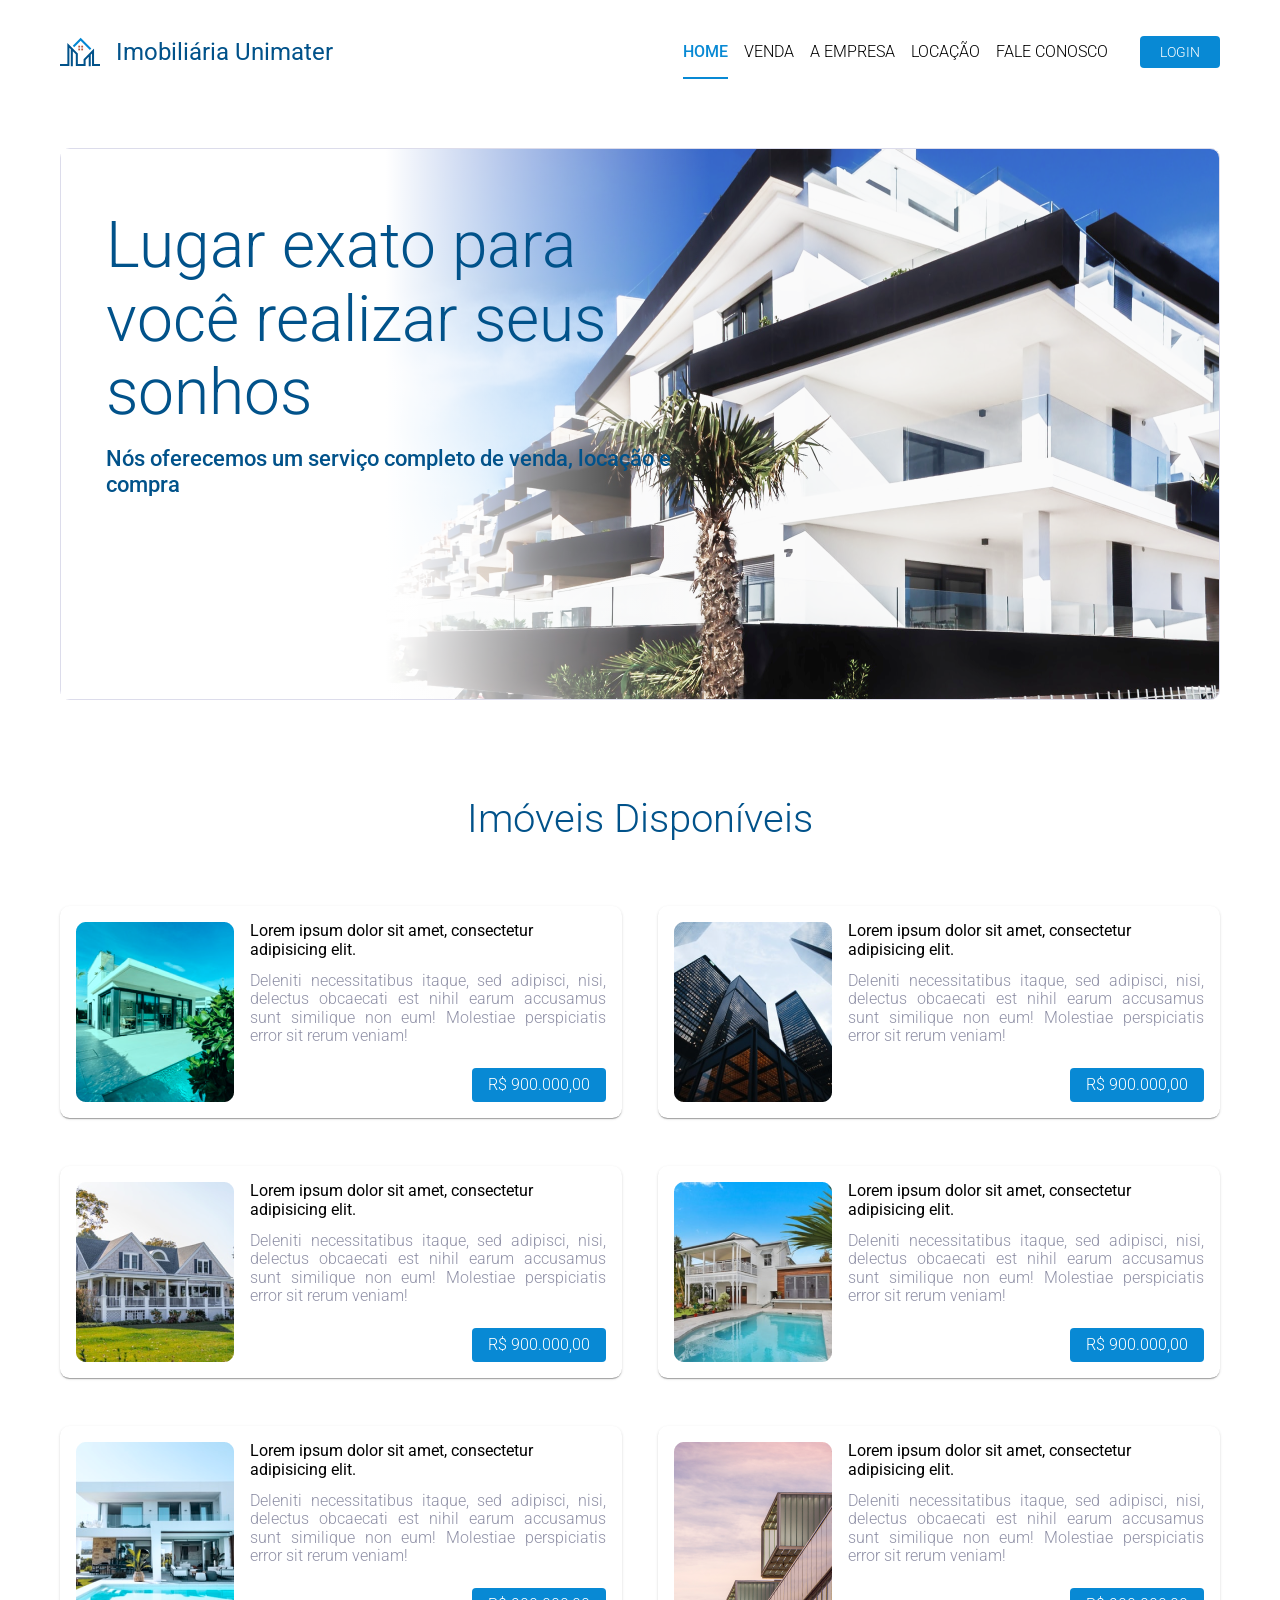
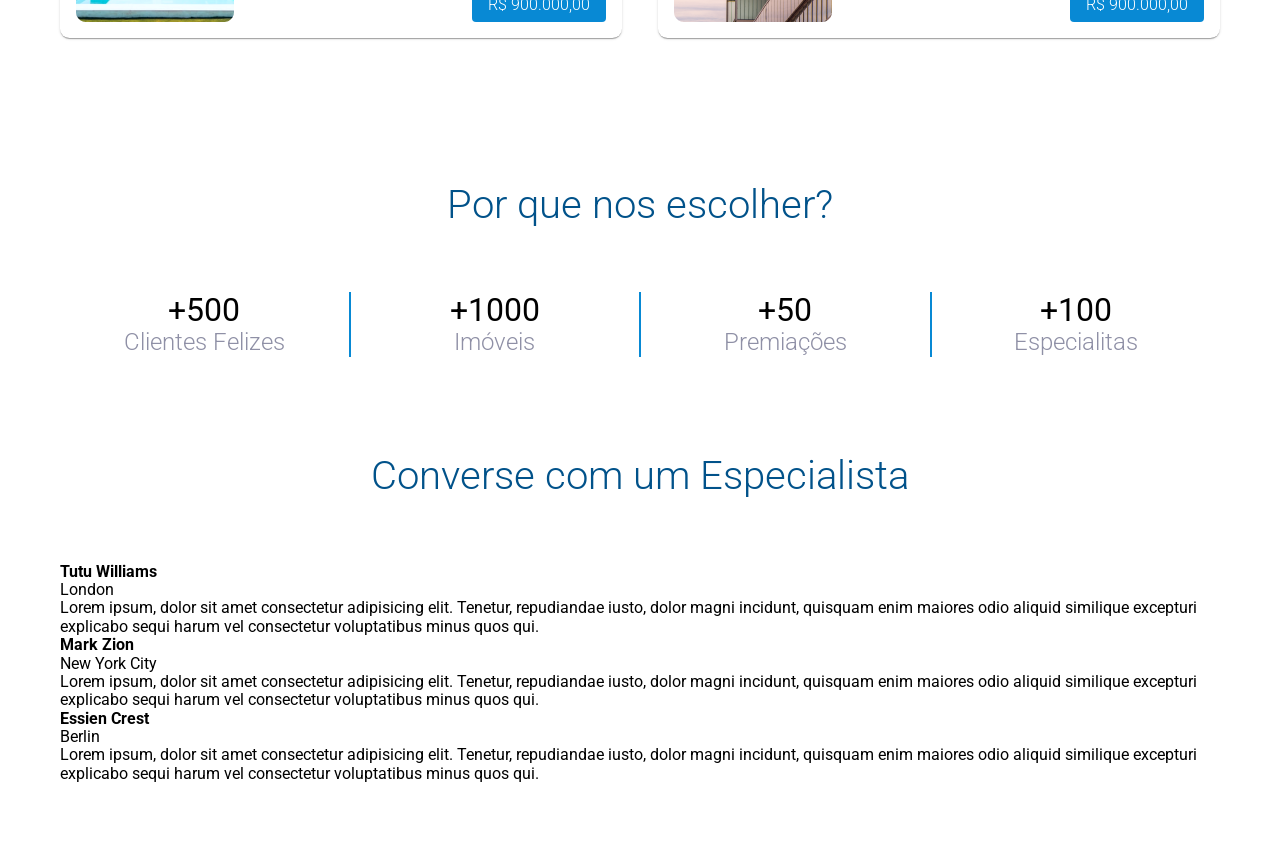
==== imovel-site/index.html @ 1d973a91 "feat: A volta dos que não foram" ====
<!DOCTYPE html>
<html lang="pt-br">

<head>
    <meta charset="UTF-8">
    <meta name="viewport" content="width=device-width, initial-scale=1.0">
    <title>Imobiliária Unimater</title>

    <!-- Google fontes -->
    <link href="https://fonts.googleapis.com/css2?family=Roboto:wght@300;400;500;700&display=swap" rel="stylesheet" />

    <!-- CSS Normalize - Normaliza minha pagina deixando igual em qualquer navegador -->
    <link rel="stylesheet" href="./assets/css/normalize.css" />

    <!-- CSS Custom -->
    <link rel="stylesheet" href="./assets/css/style.css" />

</head>

<body>
    <header>
        <div class="container">
            <div class="brand">
                <img src="./assets/img/logo_imobiliaria.svg" alt="" />
                <h1>Imobiliária Unimater</h1>
            </div>
            <nav>
                <ul>
                    <li><a href="#" class="active">Home</a></li>
                    <li><a href="#">Venda</a></li>
                    <li><a href="#">A Empresa</a></li>
                    <li><a href="#">Locação</a></li>
                    <li><a href="#">Fale conosco</a></li>
                    <li><button>Login</button></li>
                </ul>
            </nav>
        </div>
    </header>

    <main>
        <div class="container">
            <section id="banner">
                <div class="banner-content">
                    <h3 class="banner-body1">Lugar exato para você realizar seus sonhos</h3>
                    <h3 class="banner-body2">Nós oferecemos um serviço completo de venda, locação e compra</h3>
                </div>
            </section>
            <section id="cards">
                <h2>Imóveis Disponíveis</h2>
                <div class="cards-content">

                    <div class="card">
                        <img src="./assets/img/thumb1.png" />
                        <div class="card-content">
                            <h4>Lorem ipsum dolor sit amet, consectetur adipisicing elit.</h4>
                            <p> Deleniti necessitatibus itaque, sed adipisci, nisi, delectus obcaecati est nihil earum
                                accusamus sunt similique non eum! Molestiae perspiciatis error sit rerum veniam!</p>
                            <div class="card-price">
                                <p>R$ 900.000,00</p>
                            </div>
                        </div>
                    </div>

                    <div class="card">
                        <img src="./assets/img/thumb2.png" />
                        <div class="card-content">
                            <h4>Lorem ipsum dolor sit amet, consectetur adipisicing elit.</h4>
                            <p> Deleniti necessitatibus itaque, sed adipisci, nisi, delectus obcaecati est nihil earum
                                accusamus sunt similique non eum! Molestiae perspiciatis error sit rerum veniam!</p>
                            <div class="card-price">
                                <p>R$ 900.000,00</p>
                            </div>
                        </div>
                    </div>

                    <div class="card">
                        <img src="./assets/img/thumb3.png" />
                        <div class="card-content">
                            <h4>Lorem ipsum dolor sit amet, consectetur adipisicing elit.</h4>
                            <p> Deleniti necessitatibus itaque, sed adipisci, nisi, delectus obcaecati est nihil earum
                                accusamus sunt similique non eum! Molestiae perspiciatis error sit rerum veniam!</p>
                            <div class="card-price">
                                <p>R$ 900.000,00</p>
                            </div>
                        </div>
                    </div>

                    <div class="card">
                        <img src="./assets/img/thumb4.png" />
                        <div class="card-content">
                            <h4>Lorem ipsum dolor sit amet, consectetur adipisicing elit.</h4>
                            <p> Deleniti necessitatibus itaque, sed adipisci, nisi, delectus obcaecati est nihil earum
                                accusamus sunt similique non eum! Molestiae perspiciatis error sit rerum veniam!</p>
                            <div class="card-price">
                                <p>R$ 900.000,00</p>
                            </div>
                        </div>
                    </div>

                    <div class="card">
                        <img src="./assets/img/thumb5.png" />
                        <div class="card-content">
                            <h4>Lorem ipsum dolor sit amet, consectetur adipisicing elit.</h4>
                            <p> Deleniti necessitatibus itaque, sed adipisci, nisi, delectus obcaecati est nihil earum
                                accusamus sunt similique non eum! Molestiae perspiciatis error sit rerum veniam!</p>
                            <div class="card-price">
                                <p>R$ 900.000,00</p>
                            </div>
                        </div>
                    </div>

                    <div class="card">
                        <img src="./assets/img/thumb6.png" />
                        <div class="card-content">
                            <h4>Lorem ipsum dolor sit amet, consectetur adipisicing elit.</h4>
                            <p> Deleniti necessitatibus itaque, sed adipisci, nisi, delectus obcaecati est nihil earum
                                accusamus sunt similique non eum! Molestiae perspiciatis error sit rerum veniam!</p>
                            <div class="card-price">
                                <p>R$ 900.000,00</p>
                            </div>
                        </div>
                    </div>

                </div>
            </section>
            <section id="reasons">
                <h2>Por que nos escolher?</h2>

                <div class="reasons-content">

                    <div class="reason">
                        <p class="reason-value">+500</p>
                        <p class="reason-label">Clientes Felizes</p>
                    </div>

                    <div class="reason">
                        <p class="reason-value">+1000</p>
                        <p class="reason-label">Imóveis</p>
                    </div>

                    <div class="reason">
                        <p class="reason-value">+50</p>
                        <p class="reason-label">Premiações</p>
                    </div>

                    <div class="reason">
                        <p class="reason-value">+100</p>
                        <p class="reason-label">Especialitas</p>
                    </div>

                </div>
            </section>
            <section id="specialists">
                <h2>Converse com um Especialista</h2>

                <div class="specialists-content">
                    <div class="specialist">
                        <h4>Tutu Williams</h4>
                        <p>London</p>
                        <p class="specialist-detail">Lorem ipsum, dolor sit amet consectetur adipisicing elit. Tenetur,
                            repudiandae iusto, dolor magni incidunt, quisquam enim maiores odio aliquid similique
                            excepturi explicabo sequi harum vel consectetur voluptatibus minus quos qui.</p>
                    </div>
                </div>

                <div class="specialists-content">
                    <div class="specialist">
                        <h4>Mark Zion</h4>
                        <p>New York City</p>
                        <p class="specialist-detail">Lorem ipsum, dolor sit amet consectetur adipisicing elit. Tenetur,
                            repudiandae iusto, dolor magni incidunt, quisquam enim maiores odio aliquid similique
                            excepturi explicabo sequi harum vel consectetur voluptatibus minus quos qui.</p>
                    </div>
                </div>

                <div class="specialists-content">
                    <div class="specialist">
                        <h4>Essien Crest</h4>
                        <p>Berlin</p>
                        <p class="specialist-detail">Lorem ipsum, dolor sit amet consectetur adipisicing elit. Tenetur,
                            repudiandae iusto, dolor magni incidunt, quisquam enim maiores odio aliquid similique
                            excepturi explicabo sequi harum vel consectetur voluptatibus minus quos qui.</p>
                    </div>
                </div>

            </section>
            <section id="values"></section>
        </div>
    </main>

    <footer>
        <div class="container"></div>
    </footer>
</body>

</html>
---- imovel-site/assets/css/style.css ----
* {
    margin: 0;
    padding: 0;
}

body {
    font-family: Roboto, sans-serif;
}

.container {
    max-width: 1160px;
    margin: 0 auto;
}

header {
    /* T R B L */
    padding: 1.25rem 1.25rem 0 1.25rem;
}

header .container {
    display: flex;
    flex-direction: row;
    /*alinha horizontalmente com espaço eles */
    justify-content: space-between;
    /*Alinha ao centro verticalmente*/
    align-items: center;
}

header .brand {
    display: flex;
    gap: 1rem;

}

header .brand img {
    width: 2.5rem;
}

header .brand h1 {
    font-size: 1.5rem;
    color: #01528a;
    font-weight: 400;
    line-height: 2rem;
}

header nav {}

header nav ul {
    display: flex;
    list-style-type: none;
    gap: 1rem;
}

header nav li {
    font-weight: 300;
    line-height: 2rem;
}

header nav a {
    text-decoration: none;
    color: #000000;
    text-transform: uppercase;
    padding-bottom: 1rem;
}

header nav a:hover,
header nav a.active {
    color: #0889d4;
}

header nav a.active {
    font-weight: 500;
    border-bottom: 2px solid #0889d4;
}

header nav button {
    background-color: #0889d4;
    color: #ffffff;
    border: none;
    text-transform: uppercase;
    font-weight: 300;
    font-size: 0.875rem;
    padding: 0.5rem 1.25rem;
    border-radius: 0.25rem;
    margin-left: 1rem;
}

main {}

#banner {
    height: 550px;
    border: 1px solid #dcdceb;
    background-color: #ffffff;
    border-radius: 0.625rem;
    color: #01528a;
    background-image: url('../img/background-house.png');
    background-repeat: no-repeat;
    background-position: right;
}

#banner .banner-content {
    width: 650px;
    height: 100%;
    background: linear-gradient(270deg, rgba(255, 255, 255, 0), #ffffff 50%);
}

#banner h3 {
    margin: 0;
}

#banner .banner-body1 {
    padding: 3.75rem 0 0 2.8rem;
    font-size: 4rem;
    font-weight: 300;

}

#banner .banner-body2 {
    margin-top: 1rem;
    margin-left: 2.8rem;
    font-weight: 500;
    font-size: 1.4rem;
}

section {
    margin-top: 4rem;
}

section h2 {
    /* T/B L/R*/
    padding: 2rem 0;
    font-weight: 300;
    text-align: center;
    font-size: 2.5rem;
    color: #01528a;
    margin: 2rem 0;
}

#cards {}

#cards .cards-content {
    display: flex;
    flex-wrap: wrap;
    justify-content: space-between;
}

#cards .card {
    width: 530px;
    display: flex;
    gap: 1rem;
    box-shadow: rgb(0 0 0 / 20%) 0 2px 1px -1px, rgb(0 0 0 / 14%) 0 1px 1px 0, rgb(0 0 0 / 12%) 0 1px 3px 0;
    border-radius: 0.6rem;
    margin-bottom: 3rem;
    padding: 1rem;
    position: relative;
}

#cards .card img {
    width: 160px;
    height: 180px;
}

#cards .card h4 {
    font-weight: 400;
    margin-bottom: 0.8rem;
}

#cards .card p {
    font-weight: 300;
    text-align: justify;
    color: #8f90a6;
    max-height: 4.5rem;
    overflow: hidden;
    margin-bottom: 1.3rem;
}

#cards .card-price {
    position: absolute;
    display: flex;
    justify-content: end;
    right: 1rem;
    bottom: 1rem;
}

#cards .card-price p {
    background-color: #0889d4;
    color: #fff;
    font-size: 1rem;
    border-radius: 0.25rem;
    padding: 0.5rem 1rem;
    margin: 0;
}

#reasons {}

#reasons .reasons-content {
    display: flex;
    justify-content: space-between;
}

#reasons .reason {
    border-left: 2px solid #0889d4;
    width: 100%;

}

#reasons .reason:first-of-type {
    border-left: none;
}

#reasons .reason p {
    text-align: center;
}

#reasons .reason-value {
    font-size: 2rem;
}

#reasons .reason-label {
    font-size: 1.5rem;
    font-weight: 300;
    color: #8f90a6;
}
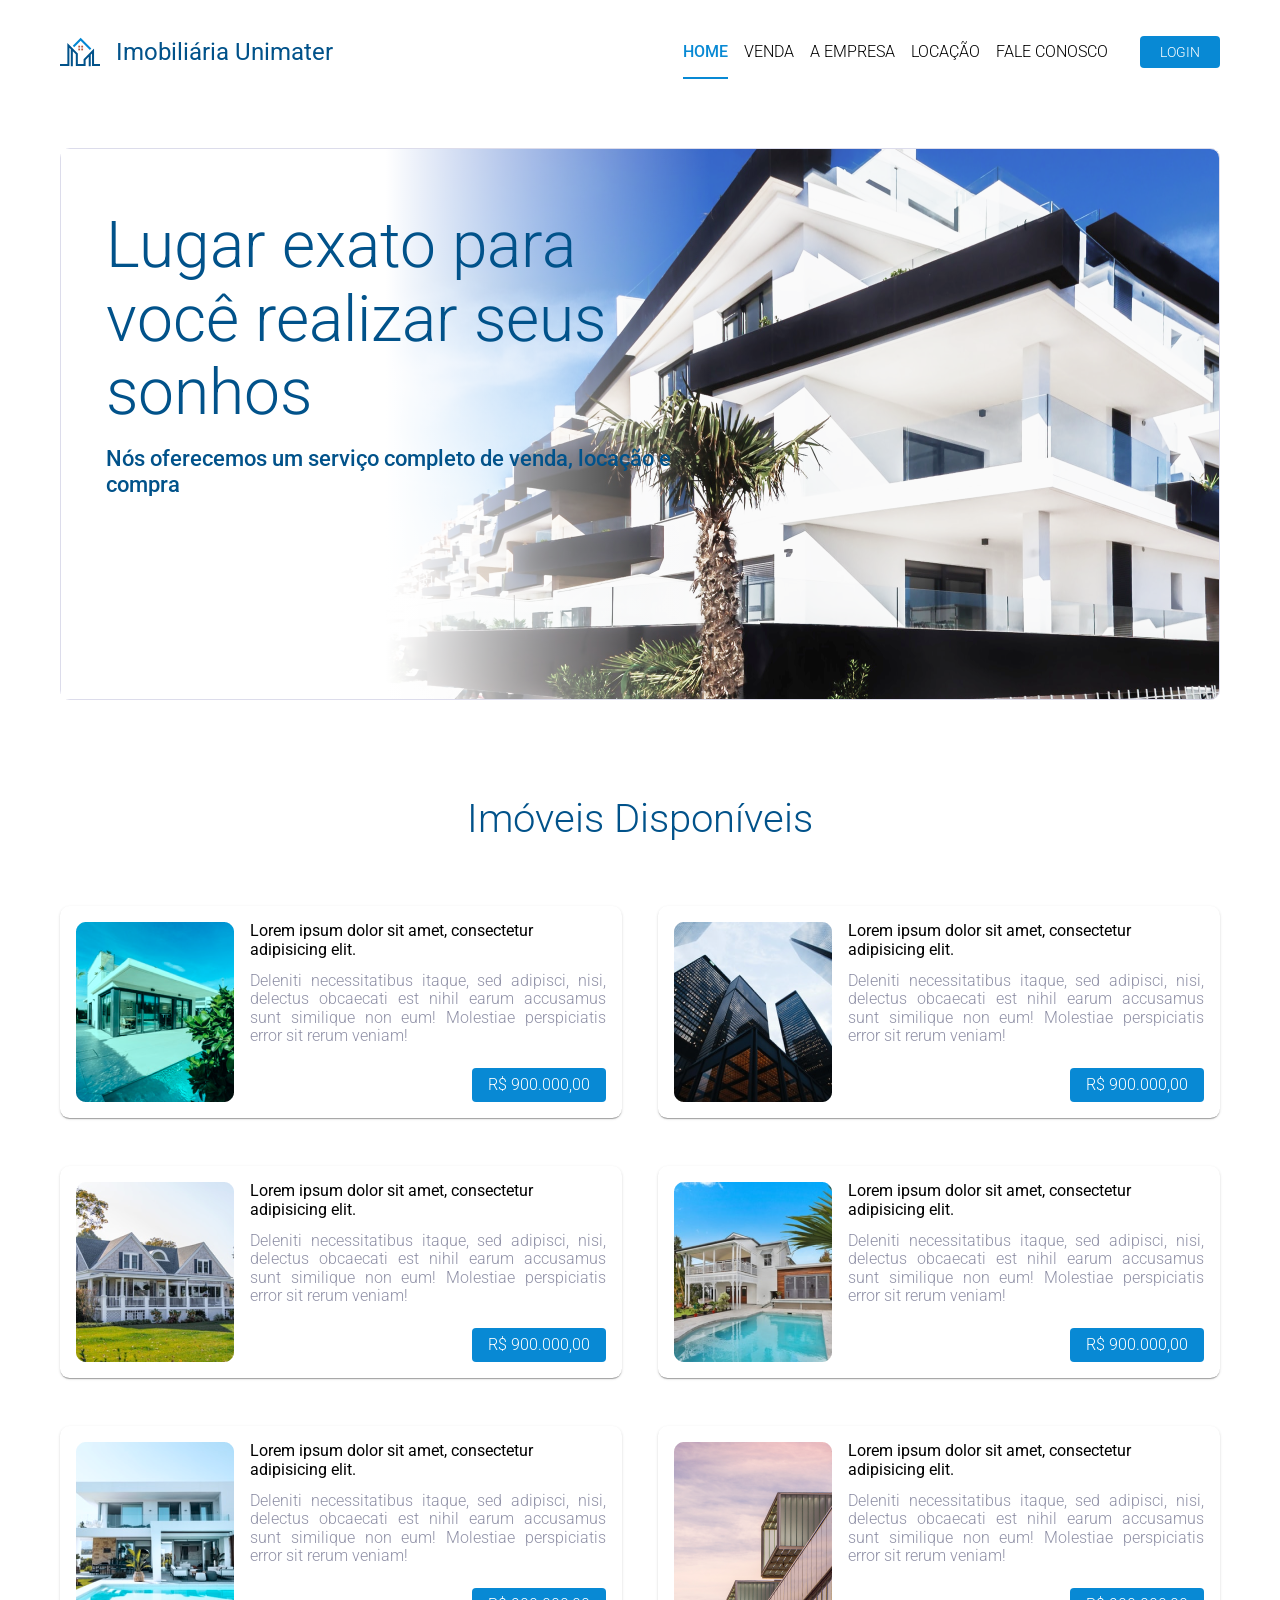
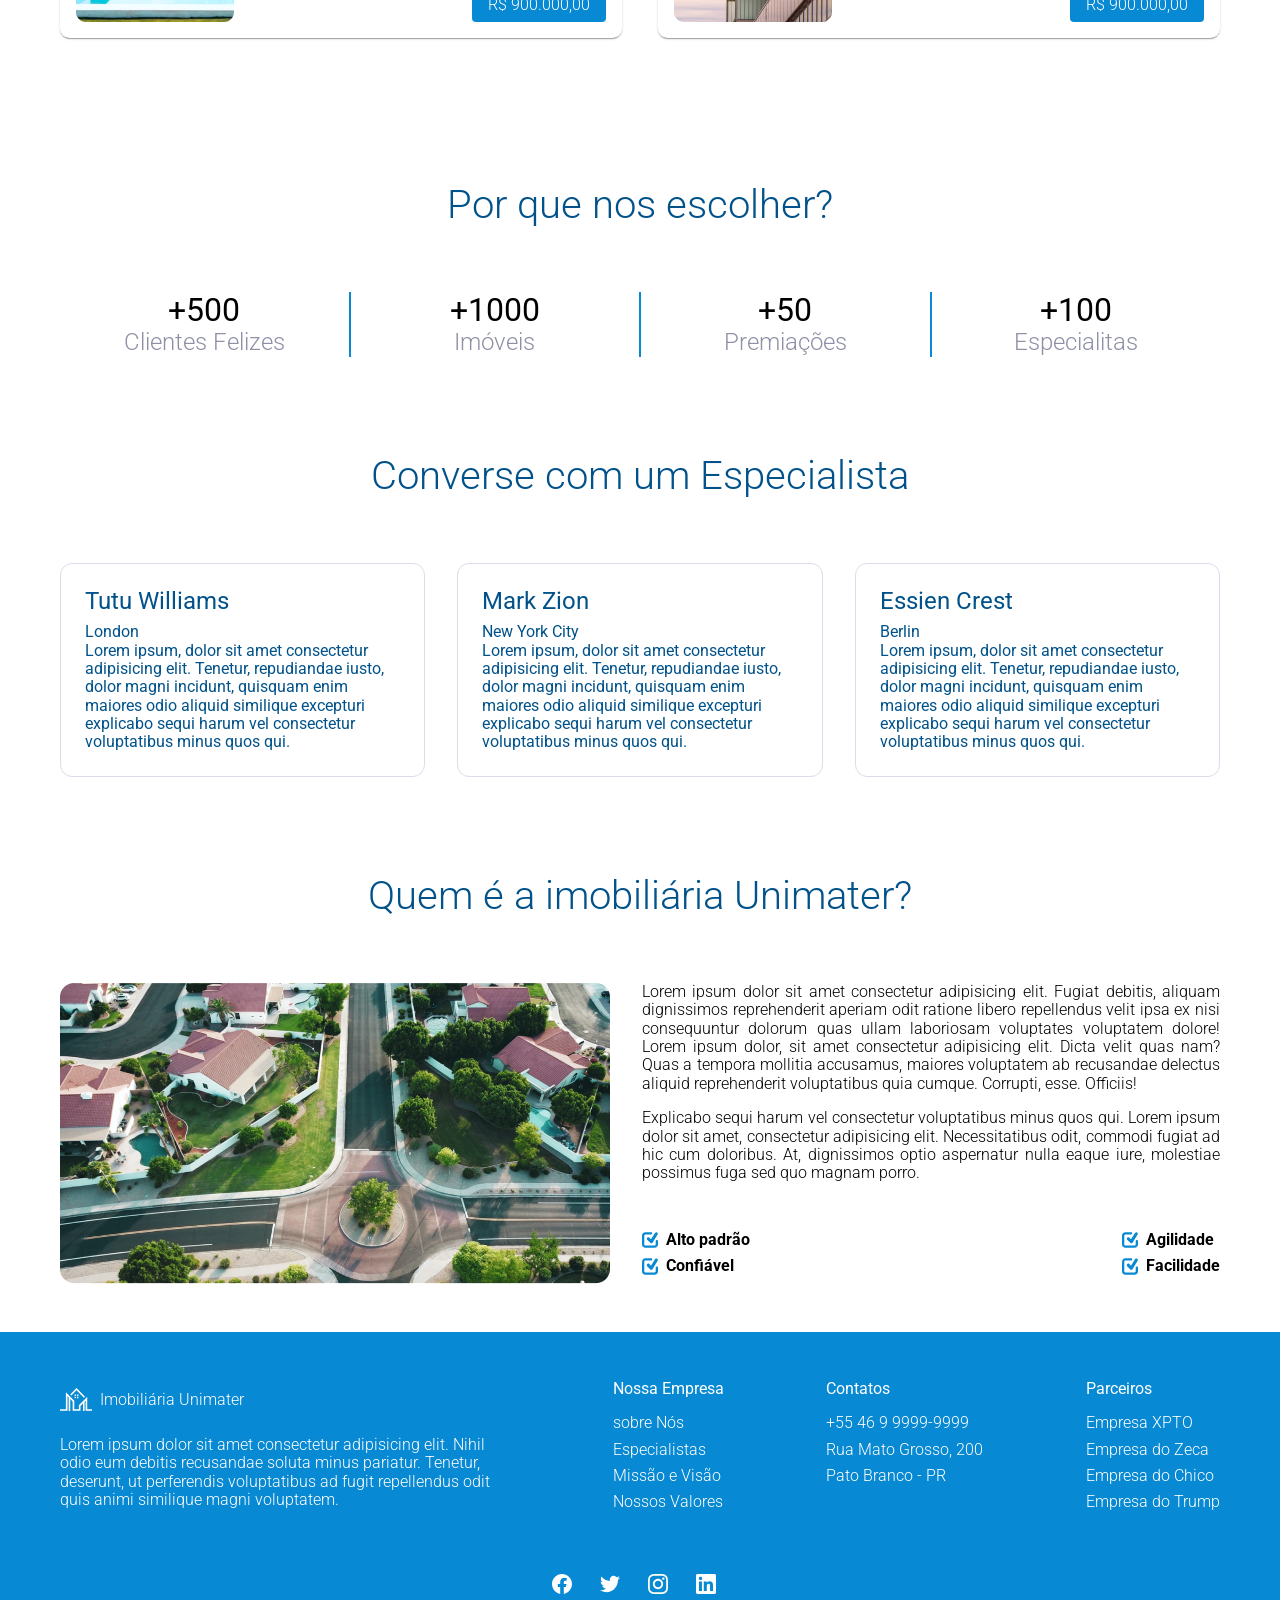
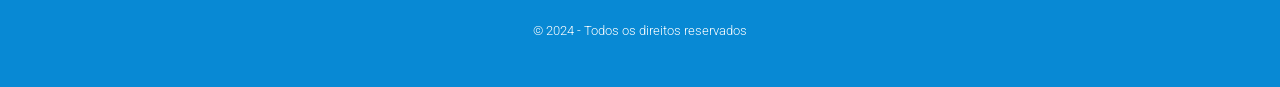
==== commit 693da717: "style: cria nova sessão de especialistas, sobre e rodapé" ====
--- a/imovel-site/index.html
+++ b/imovel-site/index.html
@@ -161,9 +161,7 @@
                             repudiandae iusto, dolor magni incidunt, quisquam enim maiores odio aliquid similique
                             excepturi explicabo sequi harum vel consectetur voluptatibus minus quos qui.</p>
                     </div>
-                </div>
-
-                <div class="specialists-content">
+
                     <div class="specialist">
                         <h4>Mark Zion</h4>
                         <p>New York City</p>
@@ -171,9 +169,8 @@
                             repudiandae iusto, dolor magni incidunt, quisquam enim maiores odio aliquid similique
                             excepturi explicabo sequi harum vel consectetur voluptatibus minus quos qui.</p>
                     </div>
-                </div>
-
-                <div class="specialists-content">
+
+
                     <div class="specialist">
                         <h4>Essien Crest</h4>
                         <p>Berlin</p>
@@ -184,12 +181,99 @@
                 </div>
 
             </section>
-            <section id="values"></section>
+            <section id="values">
+                <h2>Quem é a imobiliária Unimater?</h2>
+
+                <div class="values-content">
+                    <img src="assets/img/place-company.png" alt="">
+                    
+                    <div class="value">
+                        <div class="value-text">
+                            <p>Lorem ipsum dolor sit amet consectetur adipisicing elit. Fugiat debitis, aliquam dignissimos reprehenderit aperiam odit ratione libero repellendus velit ipsa ex nisi consequuntur dolorum quas ullam laboriosam voluptates voluptatem dolore! Lorem ipsum dolor, sit amet consectetur adipisicing elit. Dicta velit quas nam? Quas a tempora mollitia accusamus, maiores voluptatem ab recusandae delectus aliquid reprehenderit voluptatibus quia cumque. Corrupti, esse. Officiis!</p>
+                            <p>Explicabo sequi harum vel consectetur voluptatibus minus quos qui. Lorem ipsum dolor sit amet, consectetur adipisicing elit. Necessitatibus odit, commodi fugiat ad hic cum doloribus. At, dignissimos optio aspernatur nulla eaque iure, molestiae possimus fuga sed quo magnam porro.</p>
+                        </div>
+
+                        <div class="value-detail">
+                            <div class="bullet-groups">
+                                <div class="bullet-group" >
+                                    <div>
+                                        <img src="assets/img/bullet-values.svg" alt="">
+                                        <p><b>Alto padrão</b></p>
+                                    </div>
+                                    <div>
+                                        <img src="assets/img/bullet-values.svg" alt="">
+                                        <p><b>Confiável</b></p>
+                                    </div>
+                                </div>
+                                <div class="bullet-group">
+                                    <div>
+                                        <img src="assets/img/bullet-values.svg" alt="">
+                                        <p><b>Agilidade</b></p>
+                                    </div>
+                                    <div>
+                                        <img src="assets/img/bullet-values.svg" alt="">
+                                        <p><b>Facilidade</b></p>
+                                    </div>
+                                </div>
+                            </div>
+                        </div>  
+                    </div>
+                </div>
+            </section>
         </div>
     </main>
 
     <footer>
-        <div class="container"></div>
+        <div class="container">
+            <div class="footer-content">
+                <div class="footer-company">
+                    <p class="footer-brand">
+                        Imobiliária Unimater
+                    </p>
+                    <p>Lorem ipsum dolor sit amet consectetur adipisicing elit. Nihil odio eum debitis recusandae soluta minus pariatur. Tenetur, deserunt, ut perferendis voluptatibus ad fugit repellendus odit quis animi similique magni voluptatem.</p>
+                </div>
+
+                <div class="footer-menu">
+                    <p class="footer-menu-title">Nossa Empresa</p>
+                    <ul>
+                        <li><a href="#">sobre Nós</a></li>
+                        <li><a href="#">Especialistas</a></li>
+                        <li><a href="#">Missão e Visão</a></li>
+                        <li><a href="#">Nossos Valores</a></li>
+                    </ul>
+                </div>
+                <div class="footer-menu">
+                    <p class="footer-menu-title">Contatos</p>
+                    <ul>
+                        <li>+55 46 9 9999-9999</li>
+                        <li>Rua Mato Grosso, 200</li>
+                        <li>Pato Branco -  PR</li>
+                    </ul>
+                </div>
+                <div class="footer-menu">
+                    <p class="footer-menu-title">Parceiros</p>
+                    <ul>
+                        <li><a href="#">Empresa XPTO</a></li>
+                        <li><a href="#">Empresa do Zeca</a></li>
+                        <li><a href="#">Empresa do Chico</a></li>
+                        <li><a href="#">Empresa do Trump</a></li>
+                    </ul>
+                </div>
+
+            </div>
+            <div class="footer-social">
+                <span class="facebook"></span>
+                <span class="twitter"></span>
+                <span class="instagram"></span>
+                <span class="linkedin"></span>
+
+            </div>
+            <div class="footer-copyright">
+                <p>&#169; 2024 - Todos os direitos reservados</p>
+            </div>
+        </div>
+
+        </div>
     </footer>
 </body>
 
--- a/imovel-site/assets/css/style.css
+++ b/imovel-site/assets/css/style.css
@@ -220,4 +220,181 @@
     font-size: 1.5rem;
     font-weight: 300;
     color: #8f90a6;
-}+}
+
+#specialists {}
+
+#specialists .specialists-content {
+    display: flex;
+    justify-content: space-between;
+    gap: 2rem;
+}
+
+#specialists .specialist {
+    width: 100%;
+    border: 1.5px solid #dcdceb;
+    border-radius: 0.75rem;
+    padding: 1.5rem;
+    color: #01528a
+}
+
+#specialists h4 {
+    font-size: 1.5rem;
+    font-weight: 400;
+    margin-bottom: 0.5rem;
+}
+
+#specialist p{
+    font-size: 0.8rem;
+    font-weight: 300;
+}
+
+#specialist .specialists-detail{
+    color: #000;
+    font-size: 1rem;
+    font-weight: 300;
+    text-align: justify;
+    padding-top: 1rem;
+}
+
+#values{
+}
+
+#values .values-content{
+    display: flex;
+    column-gap: 2rem;
+    text-align: justify;
+}
+
+#values .value {
+    display: flex;
+    flex-direction: column;
+    row-gap: 3rem;
+    justify-content: flex-start;
+
+}
+#values .value .value-text{
+    display: flex;
+    flex-direction: column;
+    row-gap: 1rem;
+    font-weight: 300;
+    justify-content: flex-start;
+}
+
+#values .values-content .value-detail .bullet-groups{
+    display: flex;
+    justify-content: space-between;
+}
+
+#values .values-content .value-detail .bullet-groups .bullet-group{
+    display: flex;
+    flex-direction: column;
+    row-gap: 0.5rem;
+}
+
+#values .values-content .value-detail div{
+    display: flex;
+    flex-direction: row;
+    column-gap: 0.5rem;
+}
+
+footer{
+    color: #fff;
+    background-color: #0889d4;
+}
+
+footer .container{
+    margin-top: 3rem;
+    padding: 3rem 0;
+}
+
+footer .footer-content{
+    display: flex;
+    justify-content: space-between;
+    gap: 1rem;  
+}
+footer .footer-company{
+    width: 450px;
+}
+footer .footer-brand{
+    background-image: url('../img/logo_imobiliaria_branca.svg');
+    background-repeat: no-repeat;
+    background-position-y: center;
+    background-size: 2rem;
+    padding-left: 2.5rem;
+    line-height: 2.5rem;
+    font-size: 1.5rem;
+    font-weight: 300;
+    margin-bottom: 1rem;
+}
+
+footer .footer-company p{
+    font-size: 1rem;
+    font-weight: 300;
+
+}
+
+footer .footer-menu{
+    font-size: 1rem;
+    font-weight: 300;
+}
+
+footer .footer-menu ul{
+    list-style-type: none;
+    margin-top: 1rem;
+    
+}
+
+footer .footer-menu li {
+    margin-bottom: 0.5rem;
+}
+
+footer .footer-menu a{
+    text-decoration: none;
+    color: #fff;
+}
+
+footer .footer-menu a:hover{
+    text-decoration: underline;
+}
+
+footer .footer-menu-title{
+    font-weight: 400;
+}
+
+footer .footer-social{
+    display: flex;
+    justify-content: center;
+    padding-top: 3rem;
+    gap: 1rem;
+}
+
+footer .footer-social span{
+    background-repeat: no-repeat;
+    background-position-y: center;
+    background-size: 1.25rem;
+    padding: 1rem;
+
+
+}
+
+footer .footer-social .facebook{
+    background-image: url('../img/icon-facebook.svg');
+}
+footer .footer-social .twitter{
+    background-image: url('../img/icon-twitter.svg');
+}
+footer .footer-social .instagram{
+    background-image: url('../img/icon-instagram.svg');
+}
+footer .footer-social .linkedin{
+    background-image: url('../img/icon-linkedin.svg');
+}
+
+footer .footer-copyright{
+    font-weight: 300;
+    text-align: center;
+    font-size: 0.8rem;
+    margin-top: 1.5rem;
+}
+
